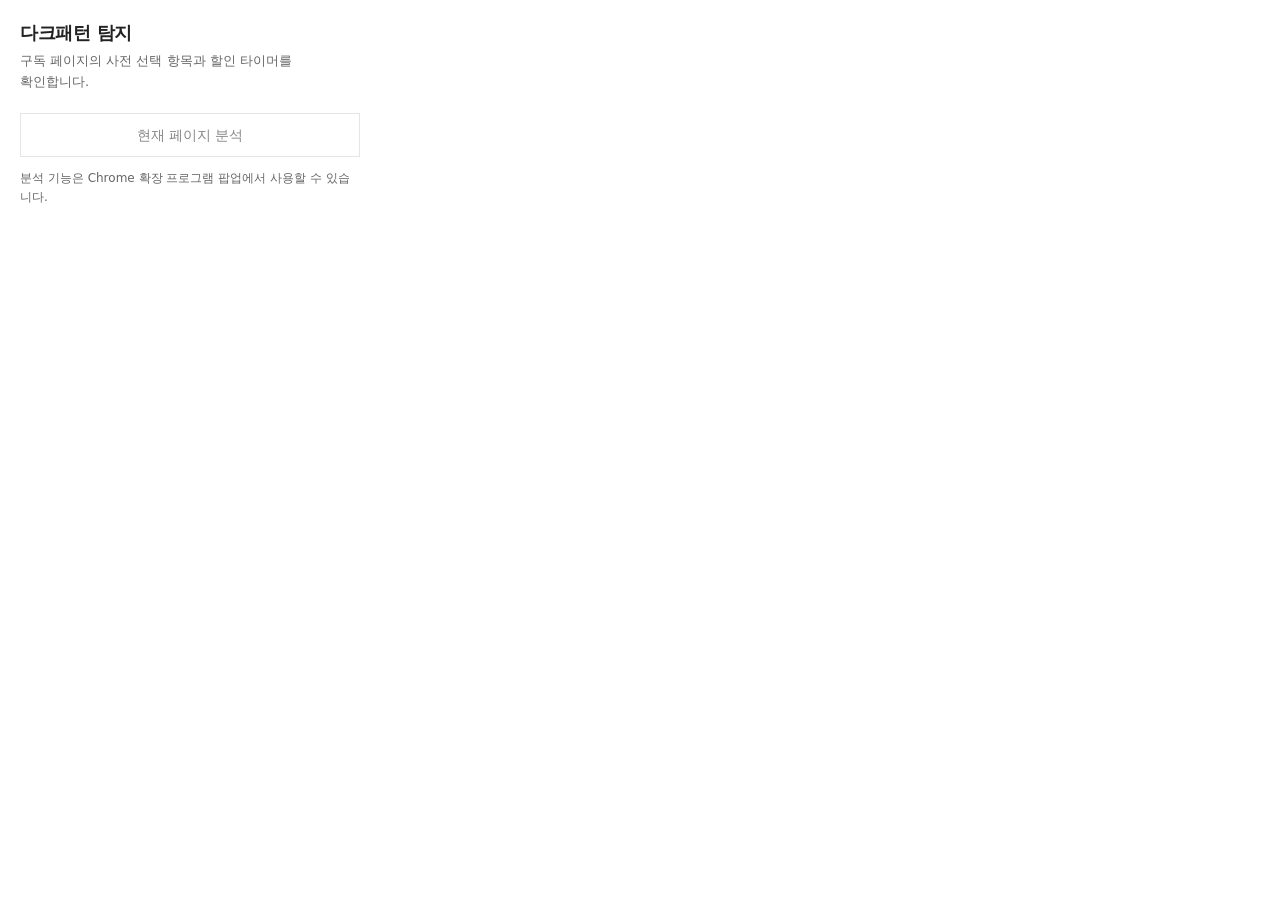
==== popup/popup.html @ 86b19497 "popup 생성" ====
<!doctype html>
<html lang="ko">
  <head>
    <meta charset="utf-8">
    <meta name="viewport" content="width=device-width, initial-scale=1">
    <title>다크패턴 탐지</title>
    <link rel="stylesheet" href="popup.css">
    <script src="popup.js" defer></script>
  </head>
  <body>
    <main class="popup">
      <header class="popup-header">
        <h1>다크패턴 탐지</h1>
        <p>구독 페이지의 사전 선택 항목과 할인 타이머를 확인합니다.</p>
      </header>

      <button id="analyze-button" class="analyze-button" type="button">
        현재 페이지 분석
      </button>

      <!-- popup.js에서 대기·분석 중·완료·분석 제외·오류 상태를 표시합니다. -->
      <p id="status-message" class="status-message" role="status">
        분석할 페이지를 연 뒤 버튼을 눌러 주세요.
      </p>

      <!-- 분석을 완료한 뒤 popup.js에서 hidden 속성을 해제합니다. -->
      <section id="results-section" class="results" aria-labelledby="results-title" hidden>
        <h2 id="results-title">분석 결과</h2>

        <dl class="result-summary">
          <div class="summary-item summary-item--preselected">
            <dt>사전 선택 의심</dt>
            <dd><span id="preselected-count">0</span>건</dd>
          </div>
          <div class="summary-item summary-item--timer">
            <dt>허위 타이머 의심</dt>
            <dd><span id="timer-count">0</span>건</dd>
          </div>
        </dl>

        <p id="empty-message" class="empty-message" hidden>
          이번 분석에서 의심 요소가 발견되지 않았습니다.
        </p>

        <ul id="findings-list" class="findings-list" aria-label="탐지 항목과 판단 근거"></ul>
      </section>
    </main>

    <!-- 탐지 결과 하나당 이 양식을 복제해 findings-list에 추가합니다. -->
    <template id="finding-template">
      <li class="finding">
        <article>
          <p class="finding-type"></p>
          <h3 class="finding-message"></h3>
          <p class="evidence-label">판단 근거</p>
          <ul class="finding-evidence"></ul>
        </article>
      </li>
    </template>
  </body>
</html>
---- popup/popup.css ----
/* 흰색 바탕, 무채색 글자와 얇은 구분선만 사용하는 팝업 스타일입니다. */
:root {
  color-scheme: light;
  --popup-width: 380px;
  --background: #ffffff;
  --surface: #f5f5f5;
  --text: #222222;
  --text-muted: #666666;
  --border: #e5e5e5;
}

*,
*::before,
*::after {
  box-sizing: border-box;
}

/* 결과 영역은 분석이 완료될 때까지 숨깁니다. */
[hidden] {
  display: none !important;
}

body {
  width: var(--popup-width);
  max-width: 100vw;
  margin: 0;
  background: var(--background);
  color: var(--text);
  font-family: system-ui, -apple-system, BlinkMacSystemFont, "Segoe UI",
    "Apple SD Gothic Neo", "Malgun Gothic", sans-serif;
  font-size: 14px;
  line-height: 1.6;
  overflow-wrap: anywhere;
}

/* 결과가 많아져도 팝업 안에서 스크롤할 수 있습니다. */
.popup {
  max-height: 580px;
  padding: 20px;
  overflow-y: auto;
}

.popup-header h1 {
  margin: 0;
  font-size: 18px;
  font-weight: 600;
  letter-spacing: -0.3px;
  line-height: 1.4;
}

.popup-header p {
  margin: 6px 0 20px;
  color: var(--text-muted);
  font-size: 13px;
  word-break: keep-all;
}

.analyze-button {
  display: block;
  width: 100%;
  min-height: 42px;
  padding: 10px 14px;
  border: 1px solid var(--text);
  border-radius: 0;
  background: var(--background);
  color: var(--text);
  font: inherit;
  font-weight: 500;
  cursor: pointer;
}

.analyze-button:hover:not(:disabled) {
  background: var(--surface);
}

.analyze-button:focus-visible {
  outline: 2px solid #737373;
  outline-offset: 3px;
}

.analyze-button:disabled {
  border-color: var(--border);
  color: #888888;
  cursor: not-allowed;
}

.status-message {
  margin: 12px 0 0;
  color: var(--text-muted);
  font-size: 12px;
}

/* popup.js에서 status-message의 data-state를 설정합니다. */
.status-message[data-state="loading"] {
  color: var(--text);
}

.status-message[data-state="error"] {
  color: var(--text);
  font-weight: 600;
}

.results {
  margin-top: 20px;
  padding-top: 16px;
  border-top: 1px solid var(--border);
}

.results h2 {
  margin: 0 0 12px;
  font-size: 14px;
  font-weight: 600;
}

.result-summary {
  display: grid;
  gap: 8px;
  margin: 0 0 14px;
}

.summary-item {
  display: flex;
  align-items: baseline;
  justify-content: space-between;
  gap: 16px;
  min-width: 0;
}

.summary-item dt {
  color: var(--text-muted);
  font-size: 13px;
}

.summary-item dd {
  flex-shrink: 0;
  margin: 0;
  font-size: 12px;
}

.summary-item dd span {
  margin-right: 4px;
  font-size: 16px;
  font-weight: 600;
  font-variant-numeric: tabular-nums;
  line-height: 1.3;
}

.empty-message {
  margin: 0;
  padding: 10px 0;
  color: var(--text-muted);
  font-size: 13px;
}

.findings-list {
  margin: 0;
  padding: 0;
  list-style: none;
}

.finding {
  min-width: 0;
  padding: 14px 0;
  border-top: 1px solid var(--border);
}

/* 탐지 유형은 색상이나 배지 대신 텍스트로 구분합니다. */
.finding-type {
  margin: 0;
  color: var(--text-muted);
  font-size: 12px;
}

.finding-message {
  margin: 4px 0 10px;
  font-size: 14px;
  font-weight: 500;
  line-height: 1.6;
}

.evidence-label {
  margin: 0 0 4px;
  color: var(--text-muted);
  font-size: 12px;
  font-weight: 600;
}

.finding-evidence {
  margin: 0;
  padding-left: 18px;
  color: var(--text-muted);
  font-size: 12px;
}

.finding-evidence li + li {
  margin-top: 3px;
}
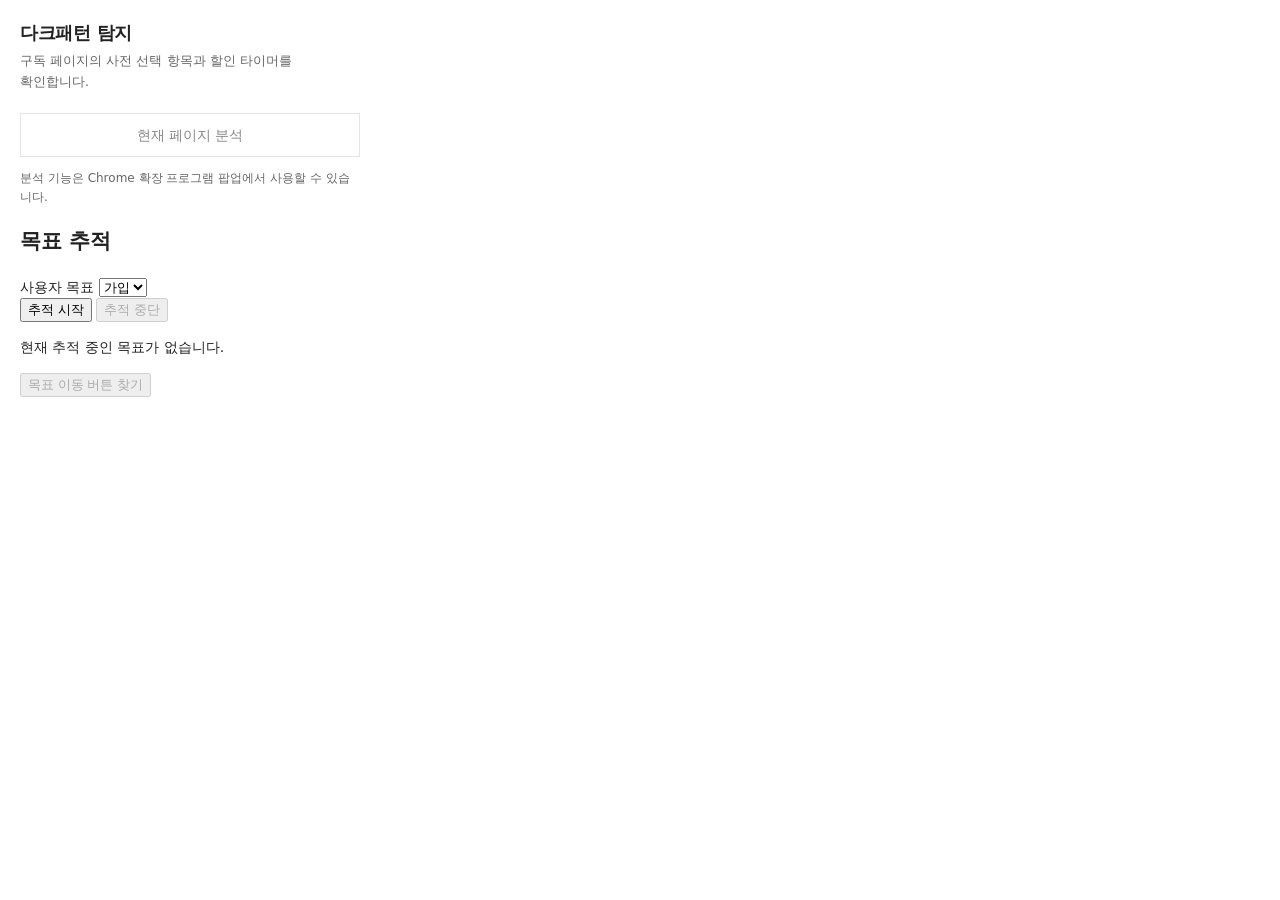
==== commit b1d64057: "기존 탐지 기능 오류 수정 및 Chrome 확장 프로그램 연결 기존 탐지 기능 오류 수정 및 Chrome 확장 프로그램 연결" ====
--- a/popup/popup.html
+++ b/popup/popup.html
@@ -1,10 +1,10 @@
 <!doctype html>
 <html lang="ko">
   <head>
-    <meta charset="utf-8">
-    <meta name="viewport" content="width=device-width, initial-scale=1">
+    <meta charset="utf-8" />
+    <meta name="viewport" content="width=device-width, initial-scale=1" />
     <title>다크패턴 탐지</title>
-    <link rel="stylesheet" href="popup.css">
+    <link rel="stylesheet" href="popup.css" />
     <script src="popup.js" defer></script>
   </head>
   <body>
@@ -24,7 +24,12 @@
       </p>
 
       <!-- 분석을 완료한 뒤 popup.js에서 hidden 속성을 해제합니다. -->
-      <section id="results-section" class="results" aria-labelledby="results-title" hidden>
+      <section
+        id="results-section"
+        class="results"
+        aria-labelledby="results-title"
+        hidden
+      >
         <h2 id="results-title">분석 결과</h2>
 
         <dl class="result-summary">
@@ -33,7 +38,7 @@
             <dd><span id="preselected-count">0</span>건</dd>
           </div>
           <div class="summary-item summary-item--timer">
-            <dt>허위 타이머 의심</dt>
+            <dt>타이머 의심</dt>
             <dd><span id="timer-count">0</span>건</dd>
           </div>
         </dl>
@@ -42,7 +47,71 @@
           이번 분석에서 의심 요소가 발견되지 않았습니다.
         </p>
 
-        <ul id="findings-list" class="findings-list" aria-label="탐지 항목과 판단 근거"></ul>
+        <ul
+          id="findings-list"
+          class="findings-list"
+          aria-label="탐지 항목과 판단 근거"
+        ></ul>
+      </section>
+
+      <!-- 가입, 구독, 해지 과정의 반복 간섭을 추적합니다. -->
+      <section
+        id="goal-tracking-section"
+        class="goal-tracking"
+        aria-labelledby="goal-tracking-title"
+      >
+        <h2 id="goal-tracking-title">목표 추적</h2>
+        <label for="goal-select">사용자 목표</label>
+        <select id="goal-select">
+          <option value="signup">가입</option>
+          <option value="subscribe">구독</option>
+          <option value="cancel">해지</option>
+        </select>
+
+        <div class="goal-actions">
+          <button id="goal-start-button" type="button">추적 시작</button>
+          <button id="goal-stop-button" type="button" disabled>
+            추적 중단
+          </button>
+        </div>
+
+        <p id="goal-status-message" class="goal-status-message" role="status">
+          현재 추적 중인 목표가 없습니다.
+        </p>
+
+        <dl id="tracking-summary" class="tracking-summary" hidden>
+          <div>
+            <dt>현재 목표</dt>
+            <dd id="tracking-goal">-</dd>
+          </div>
+          <div>
+            <dt>방문 페이지</dt>
+            <dd><span id="visited-page-count">0</span>개</dd>
+          </div>
+          <div>
+            <dt>반복 간섭</dt>
+            <dd><span id="interference-count">0</span>건</dd>
+          </div>
+        </dl>
+
+        <p id="tracking-notice" class="tracking-notice" hidden></p>
+        <button id="find-goal-button" type="button" disabled>
+          목표 이동 버튼 찾기
+        </button>
+
+        <section id="goal-candidates-section" class="goal-candidates" hidden>
+          <h3>이동 가능한 항목</h3>
+          <p id="goal-candidates-empty" hidden>
+            현재 페이지에서 목표에 맞는 항목을 찾지 못했습니다.
+          </p>
+          <ul id="goal-candidates-list"></ul>
+        </section>
+
+        <section id="interference-section" class="interference-results" hidden>
+          <h3>반복 간섭 탐지 내역</h3>
+          <p id="interference-empty">현재까지 탐지된 반복 간섭이 없습니다.</p>
+          <ol id="interference-list"></ol>
+        </section>
       </section>
     </main>
 
@@ -57,5 +126,23 @@
         </article>
       </li>
     </template>
+
+    <!-- 목표 이동 후보 하나를 표시할 때 사용합니다. -->
+    <template id="goal-candidate-template">
+      <li class="goal-candidate">
+        <button class="goal-candidate-button" type="button">
+          <span class="goal-candidate-label"></span>
+          <span class="goal-candidate-action"></span>
+        </button>
+      </li>
+    </template>
+
+    <!-- 반복 간섭 탐지 기록 하나를 표시할 때 사용합니다. -->
+    <template id="interference-template">
+      <li class="interference-item">
+        <p class="interference-reason"></p>
+        <p class="interference-text"></p>
+      </li>
+    </template>
   </body>
 </html>
--- a/popup/popup.css
+++ b/popup/popup.css
@@ -88,6 +88,7 @@
   margin: 12px 0 0;
   color: var(--text-muted);
   font-size: 12px;
+  white-space: pre-line;
 }
 
 /* popup.js에서 status-message의 data-state를 설정합니다. */
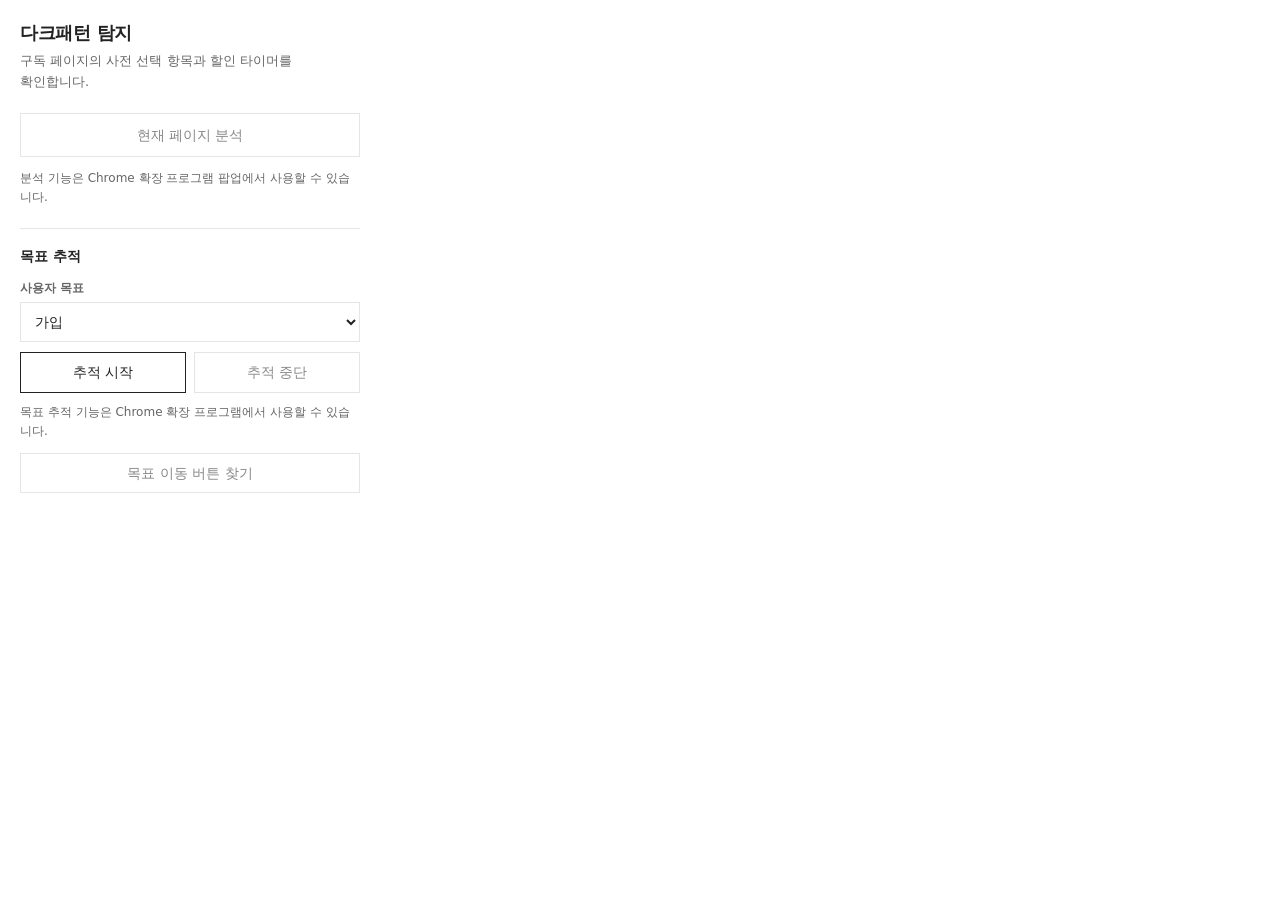
==== commit f7834c2a: "목표 추적 및 반복 간섭 확인 UI 추가 목표 추적 및 반복 간섭 확인 UI 추가" ====
--- a/popup/popup.html
+++ b/popup/popup.html
@@ -6,6 +6,7 @@
     <title>다크패턴 탐지</title>
     <link rel="stylesheet" href="popup.css" />
     <script src="popup.js" defer></script>
+    <script src="goal-tracking.js" defer></script>
   </head>
   <body>
     <main class="popup">
--- a/popup/popup.css
+++ b/popup/popup.css
@@ -196,3 +196,193 @@
 .finding-evidence li + li {
   margin-top: 3px;
 }
+
+/* 목표 추적 영역 */
+.goal-tracking {
+  margin-top: 20px;
+  padding-top: 16px;
+  border-top: 1px solid var(--border);
+}
+
+.goal-tracking h2 {
+  margin: 0 0 12px;
+  font-size: 14px;
+  font-weight: 600;
+}
+
+.goal-tracking label {
+  display: block;
+  margin-bottom: 4px;
+  color: var(--text-muted);
+  font-size: 12px;
+  font-weight: 600;
+}
+
+#goal-select {
+  width: 100%;
+  min-height: 40px;
+  padding: 8px 10px;
+  border: 1px solid var(--border);
+  border-radius: 0;
+  background: var(--background);
+  color: var(--text);
+  font: inherit;
+}
+
+#goal-select:focus-visible {
+  outline: 2px solid #737373;
+  outline-offset: 2px;
+}
+
+/* 추적 시작·중단 버튼 */
+.goal-actions {
+  display: grid;
+  grid-template-columns: 1fr 1fr;
+  gap: 8px;
+  margin-top: 10px;
+}
+
+.goal-actions button,
+#find-goal-button,
+.goal-candidate-button {
+  min-height: 40px;
+  padding: 8px 12px;
+  border: 1px solid var(--text);
+  border-radius: 0;
+  background: var(--background);
+  color: var(--text);
+  font: inherit;
+  cursor: pointer;
+}
+
+.goal-actions button:hover:not(:disabled),
+#find-goal-button:hover:not(:disabled),
+.goal-candidate-button:hover:not(:disabled) {
+  background: var(--surface);
+}
+
+.goal-actions button:focus-visible,
+#find-goal-button:focus-visible,
+.goal-candidate-button:focus-visible {
+  outline: 2px solid #737373;
+  outline-offset: 2px;
+}
+
+.goal-actions button:disabled,
+#find-goal-button:disabled,
+.goal-candidate-button:disabled {
+  border-color: var(--border);
+  color: #888888;
+  cursor: not-allowed;
+}
+
+/* 목표 추적 상태 */
+.goal-status-message,
+.tracking-notice {
+  margin: 10px 0 0;
+  color: var(--text-muted);
+  font-size: 12px;
+  white-space: pre-line;
+}
+
+.tracking-summary {
+  display: grid;
+  gap: 6px;
+  margin: 12px 0 0;
+  padding: 10px 0;
+  border-top: 1px solid var(--border);
+  border-bottom: 1px solid var(--border);
+}
+
+.tracking-summary div {
+  display: flex;
+  align-items: baseline;
+  justify-content: space-between;
+  gap: 16px;
+}
+
+.tracking-summary dt {
+  color: var(--text-muted);
+  font-size: 12px;
+}
+
+.tracking-summary dd {
+  margin: 0;
+  font-size: 13px;
+  font-weight: 600;
+}
+
+#find-goal-button {
+  width: 100%;
+  margin-top: 12px;
+}
+
+/* 목표 이동 후보 */
+.goal-candidates,
+.interference-results {
+  margin-top: 16px;
+}
+
+.goal-candidates h3,
+.interference-results h3 {
+  margin: 0 0 8px;
+  font-size: 13px;
+  font-weight: 600;
+}
+
+#goal-candidates-list,
+#interference-list {
+  margin: 0;
+  padding: 0;
+  list-style: none;
+}
+
+#goal-candidates-empty,
+#interference-empty {
+  margin: 0;
+  color: var(--text-muted);
+  font-size: 12px;
+}
+
+.goal-candidate + .goal-candidate {
+  margin-top: 6px;
+}
+
+.goal-candidate-button {
+  display: flex;
+  align-items: center;
+  justify-content: space-between;
+  gap: 12px;
+  width: 100%;
+  text-align: left;
+}
+
+.goal-candidate-label {
+  min-width: 0;
+  overflow: hidden;
+  text-overflow: ellipsis;
+}
+
+.goal-candidate-action {
+  flex-shrink: 0;
+  color: var(--text-muted);
+  font-size: 11px;
+}
+
+/* 반복 간섭 탐지 내역 */
+.interference-item {
+  padding: 10px 0;
+  border-top: 1px solid var(--border);
+}
+
+.interference-reason {
+  margin: 0;
+  font-size: 13px;
+  font-weight: 500;
+}
+
+.interference-text {
+  margin: 4px 0 0;
+  color: var(--text-muted);
+  font-size: 12px;
+}
